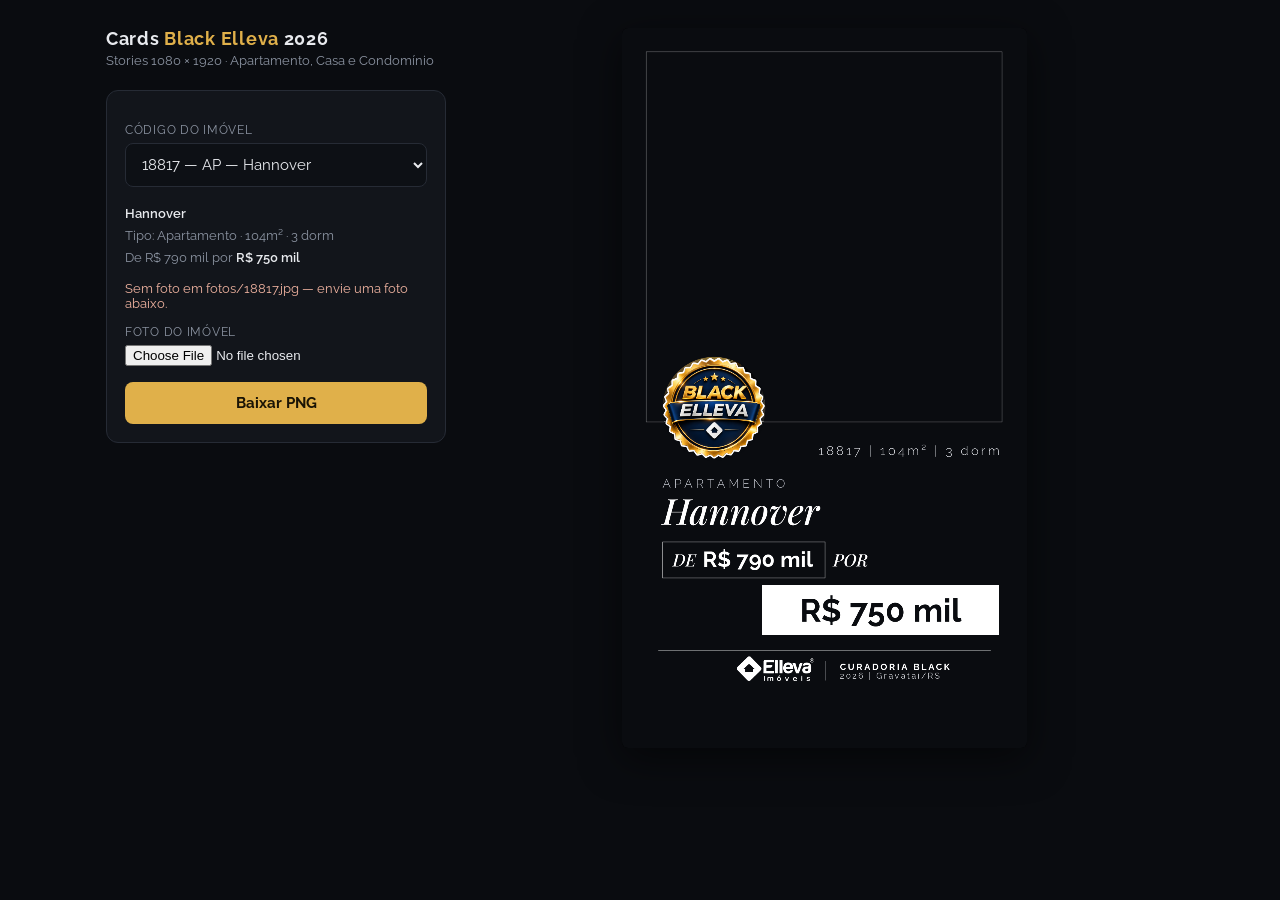
==== index.html @ 6fc44606 "Gerador de cards Black Elleva 2026 (stories 1080x1920) Co-Authored-By: Claude Sonnet 5.5 <noreply@an" ====
<!doctype html>
<html lang="pt-BR">
<head>
<meta charset="utf-8">
<meta name="viewport" content="width=device-width,initial-scale=1">
<meta name="robots" content="noindex,nofollow">
<title>Gerador de Cards Black Elleva</title>
<link rel="stylesheet" href="fonts.css">
<style>
  :root{--bg:#0a0c10;--panel:#12151b;--line:#262b35;--tx:#e8eaee;--mut:#8b93a1;--gold:#e0b04a}
  *{box-sizing:border-box}
  body{margin:0;background:var(--bg);color:var(--tx);font-family:'Raleway',system-ui,sans-serif}
  .wrap{display:grid;grid-template-columns:340px 1fr;gap:28px;max-width:1100px;margin:0 auto;padding:28px 16px}
  h1{font-size:18px;margin:0 0 4px;letter-spacing:.04em}
  h1 span{color:var(--gold)}
  .sub{color:var(--mut);font-size:13px;margin:0 0 22px}
  .panel{background:var(--panel);border:1px solid var(--line);border-radius:12px;padding:18px}
  label{display:block;font-size:12px;color:var(--mut);margin:14px 0 6px;letter-spacing:.06em;text-transform:uppercase}
  select,input[type=text]{width:100%;padding:11px 12px;border-radius:8px;border:1px solid var(--line);background:#0d1015;color:var(--tx);font:inherit;font-size:15px}
  button{margin-top:16px;width:100%;padding:12px;border-radius:8px;border:0;background:var(--gold);color:#1a1405;font:inherit;font-weight:700;font-size:15px;cursor:pointer}
  button.sec{background:transparent;color:var(--tx);border:1px solid var(--line);font-weight:600}
  button:disabled{opacity:.4;cursor:not-allowed}
  .info{margin-top:16px;font-size:13px;line-height:1.7;color:var(--mut)}
  .info b{color:var(--tx);font-weight:600}
  .msg{margin-top:12px;font-size:13px;color:#f0b3a0}
  .stage{display:flex;justify-content:center;align-items:flex-start}
  canvas{width:100%;max-width:405px;height:auto;aspect-ratio:1080/1920;border-radius:6px;box-shadow:0 10px 40px #0008;background:#000}
  @media(max-width:820px){.wrap{grid-template-columns:1fr}}
</style>
</head>
<body>
<div class="wrap">
  <div>
    <h1>Cards <span>Black Elleva</span> 2026</h1>
    <p class="sub">Stories 1080 × 1920 · Apartamento, Casa e Condomínio</p>
    <div class="panel">
      <label for="cod">Código do imóvel</label>
      <select id="cod"></select>
      <div class="info" id="info"></div>
      <div class="msg" id="msg"></div>
      <label for="foto">Foto do imóvel</label>
      <input type="file" id="foto" accept="image/*">
      <button id="dl">Baixar PNG</button>
    </div>
  </div>
  <div class="stage"><canvas id="cv" width="1080" height="1920"></canvas></div>
</div>
<script src="data.js"></script>
<script src="app.js"></script>
</body>
</html>
---- fonts.css ----
@font-face{font-family:'Playfair Display';font-style:italic;font-weight:500;font-display:block;src:url(fonts/PlayfairDisplay-italic-500-latin-ext.woff2) format('woff2');unicode-range:U+0100-02BA, U+02BD-02C5, U+02C7-02CC, U+02CE-02D7, U+02DD-02FF, U+0304, U+0308, U+0329, U+1D00-1DBF, U+1E00-1E9F, U+1EF2-1EFF, U+2020, U+20A0-20AB, U+20AD-20C4, U+2113, U+2C60-2C7F, U+A720-A7FF;}
@font-face{font-family:'Playfair Display';font-style:italic;font-weight:500;font-display:block;src:url(fonts/PlayfairDisplay-italic-500-latin.woff2) format('woff2');unicode-range:U+0000-00FF, U+0131, U+0152-0153, U+02BB-02BC, U+02C6, U+02DA, U+02DC, U+0304, U+0308, U+0329, U+2000-206F, U+20AC, U+2122, U+2191, U+2193, U+2212, U+2215, U+FEFF, U+FFFD;}
@font-face{font-family:'Playfair Display';font-style:italic;font-weight:600;font-display:block;src:url(fonts/PlayfairDisplay-italic-600-latin-ext.woff2) format('woff2');unicode-range:U+0100-02BA, U+02BD-02C5, U+02C7-02CC, U+02CE-02D7, U+02DD-02FF, U+0304, U+0308, U+0329, U+1D00-1DBF, U+1E00-1E9F, U+1EF2-1EFF, U+2020, U+20A0-20AB, U+20AD-20C4, U+2113, U+2C60-2C7F, U+A720-A7FF;}
@font-face{font-family:'Playfair Display';font-style:italic;font-weight:600;font-display:block;src:url(fonts/PlayfairDisplay-italic-600-latin.woff2) format('woff2');unicode-range:U+0000-00FF, U+0131, U+0152-0153, U+02BB-02BC, U+02C6, U+02DA, U+02DC, U+0304, U+0308, U+0329, U+2000-206F, U+20AC, U+2122, U+2191, U+2193, U+2212, U+2215, U+FEFF, U+FFFD;}
@font-face{font-family:'Raleway';font-style:normal;font-weight:300;font-display:block;src:url(fonts/Raleway-normal-300-latin-ext.woff2) format('woff2');unicode-range:U+0100-02BA, U+02BD-02C5, U+02C7-02CC, U+02CE-02D7, U+02DD-02FF, U+0304, U+0308, U+0329, U+1D00-1DBF, U+1E00-1E9F, U+1EF2-1EFF, U+2020, U+20A0-20AB, U+20AD-20C4, U+2113, U+2C60-2C7F, U+A720-A7FF;}
@font-face{font-family:'Raleway';font-style:normal;font-weight:300;font-display:block;src:url(fonts/Raleway-normal-300-latin.woff2) format('woff2');unicode-range:U+0000-00FF, U+0131, U+0152-0153, U+02BB-02BC, U+02C6, U+02DA, U+02DC, U+0304, U+0308, U+0329, U+2000-206F, U+20AC, U+2122, U+2191, U+2193, U+2212, U+2215, U+FEFF, U+FFFD;}
@font-face{font-family:'Raleway';font-style:normal;font-weight:400;font-display:block;src:url(fonts/Raleway-normal-400-latin-ext.woff2) format('woff2');unicode-range:U+0100-02BA, U+02BD-02C5, U+02C7-02CC, U+02CE-02D7, U+02DD-02FF, U+0304, U+0308, U+0329, U+1D00-1DBF, U+1E00-1E9F, U+1EF2-1EFF, U+2020, U+20A0-20AB, U+20AD-20C4, U+2113, U+2C60-2C7F, U+A720-A7FF;}
@font-face{font-family:'Raleway';font-style:normal;font-weight:400;font-display:block;src:url(fonts/Raleway-normal-400-latin.woff2) format('woff2');unicode-range:U+0000-00FF, U+0131, U+0152-0153, U+02BB-02BC, U+02C6, U+02DA, U+02DC, U+0304, U+0308, U+0329, U+2000-206F, U+20AC, U+2122, U+2191, U+2193, U+2212, U+2215, U+FEFF, U+FFFD;}
@font-face{font-family:'Raleway';font-style:normal;font-weight:600;font-display:block;src:url(fonts/Raleway-normal-600-latin-ext.woff2) format('woff2');unicode-range:U+0100-02BA, U+02BD-02C5, U+02C7-02CC, U+02CE-02D7, U+02DD-02FF, U+0304, U+0308, U+0329, U+1D00-1DBF, U+1E00-1E9F, U+1EF2-1EFF, U+2020, U+20A0-20AB, U+20AD-20C4, U+2113, U+2C60-2C7F, U+A720-A7FF;}
@font-face{font-family:'Raleway';font-style:normal;font-weight:600;font-display:block;src:url(fonts/Raleway-normal-600-latin.woff2) format('woff2');unicode-range:U+0000-00FF, U+0131, U+0152-0153, U+02BB-02BC, U+02C6, U+02DA, U+02DC, U+0304, U+0308, U+0329, U+2000-206F, U+20AC, U+2122, U+2191, U+2193, U+2212, U+2215, U+FEFF, U+FFFD;}
@font-face{font-family:'Raleway';font-style:normal;font-weight:700;font-display:block;src:url(fonts/Raleway-normal-700-latin-ext.woff2) format('woff2');unicode-range:U+0100-02BA, U+02BD-02C5, U+02C7-02CC, U+02CE-02D7, U+02DD-02FF, U+0304, U+0308, U+0329, U+1D00-1DBF, U+1E00-1E9F, U+1EF2-1EFF, U+2020, U+20A0-20AB, U+20AD-20C4, U+2113, U+2C60-2C7F, U+A720-A7FF;}
@font-face{font-family:'Raleway';font-style:normal;font-weight:700;font-display:block;src:url(fonts/Raleway-normal-700-latin.woff2) format('woff2');unicode-range:U+0000-00FF, U+0131, U+0152-0153, U+02BB-02BC, U+02C6, U+02DA, U+02DC, U+0304, U+0308, U+0329, U+2000-206F, U+20AC, U+2122, U+2191, U+2193, U+2212, U+2215, U+FEFF, U+FFFD;}
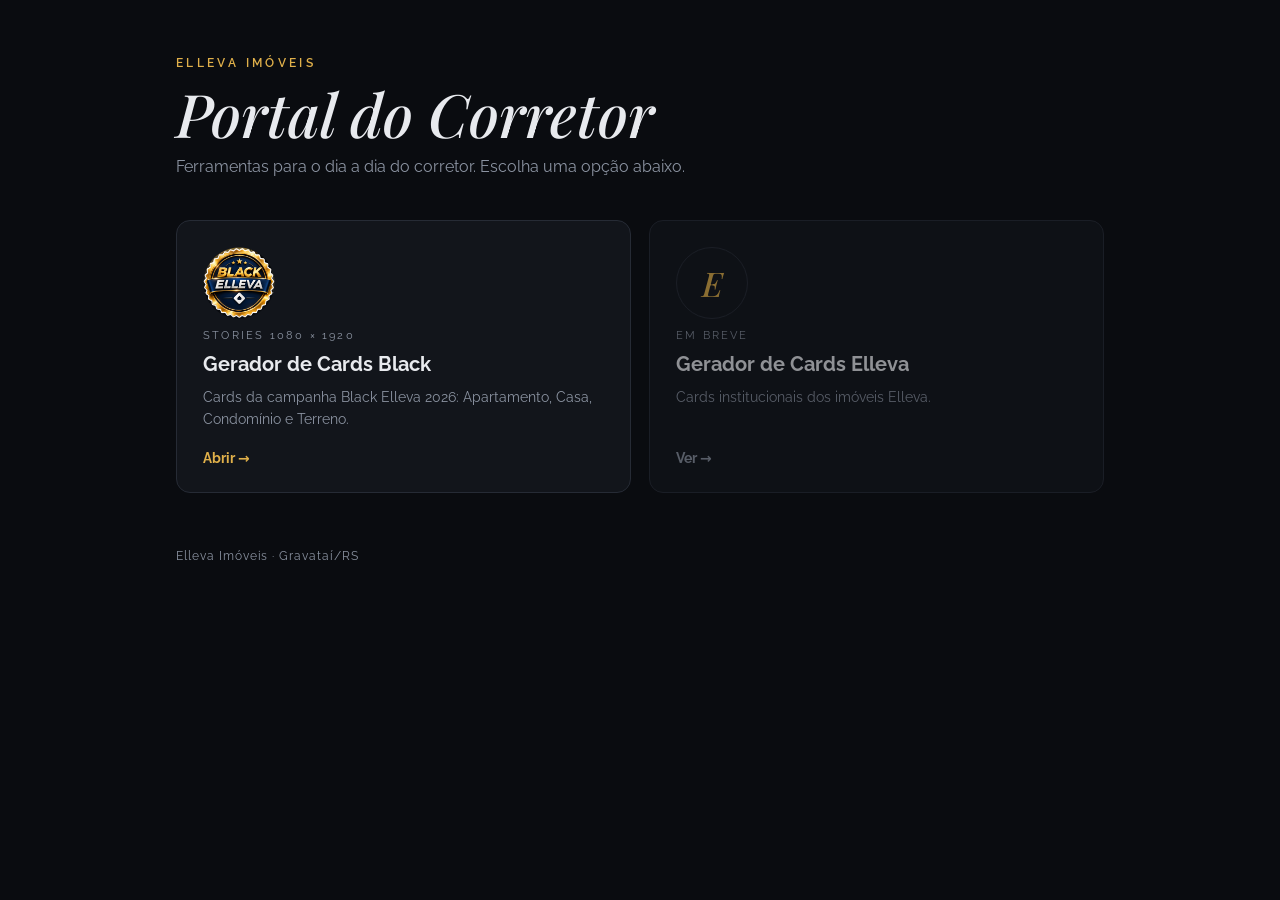
==== commit 23677eb7: "Portal do Corretor Elleva como pagina principal; Gerador de Cards Black como subpagina Co-Authored-B" ====
--- a/index.html
+++ b/index.html
@@ -4,48 +4,52 @@
 <meta charset="utf-8">
 <meta name="viewport" content="width=device-width,initial-scale=1">
 <meta name="robots" content="noindex,nofollow">
-<title>Gerador de Cards Black Elleva</title>
-<link rel="stylesheet" href="fonts.css">
+<title>Portal do Corretor Elleva</title>
+<link rel="stylesheet" href="gerador-cards-black/fonts.css">
 <style>
   :root{--bg:#0a0c10;--panel:#12151b;--line:#262b35;--tx:#e8eaee;--mut:#8b93a1;--gold:#e0b04a}
   *{box-sizing:border-box}
-  body{margin:0;background:var(--bg);color:var(--tx);font-family:'Raleway',system-ui,sans-serif}
-  .wrap{display:grid;grid-template-columns:340px 1fr;gap:28px;max-width:1100px;margin:0 auto;padding:28px 16px}
-  h1{font-size:18px;margin:0 0 4px;letter-spacing:.04em}
-  h1 span{color:var(--gold)}
-  .sub{color:var(--mut);font-size:13px;margin:0 0 22px}
-  .panel{background:var(--panel);border:1px solid var(--line);border-radius:12px;padding:18px}
-  label{display:block;font-size:12px;color:var(--mut);margin:14px 0 6px;letter-spacing:.06em;text-transform:uppercase}
-  select,input[type=text]{width:100%;padding:11px 12px;border-radius:8px;border:1px solid var(--line);background:#0d1015;color:var(--tx);font:inherit;font-size:15px}
-  button{margin-top:16px;width:100%;padding:12px;border-radius:8px;border:0;background:var(--gold);color:#1a1405;font:inherit;font-weight:700;font-size:15px;cursor:pointer}
-  button.sec{background:transparent;color:var(--tx);border:1px solid var(--line);font-weight:600}
-  button:disabled{opacity:.4;cursor:not-allowed}
-  .info{margin-top:16px;font-size:13px;line-height:1.7;color:var(--mut)}
-  .info b{color:var(--tx);font-weight:600}
-  .msg{margin-top:12px;font-size:13px;color:#f0b3a0}
-  .stage{display:flex;justify-content:center;align-items:flex-start}
-  canvas{width:100%;max-width:405px;height:auto;aspect-ratio:1080/1920;border-radius:6px;box-shadow:0 10px 40px #0008;background:#000}
-  @media(max-width:820px){.wrap{grid-template-columns:1fr}}
+  body{margin:0;background:var(--bg);color:var(--tx);font-family:'Raleway',system-ui,sans-serif;min-height:100vh}
+  .wrap{max-width:960px;margin:0 auto;padding:56px 16px 48px}
+  .eyebrow{font-size:12px;letter-spacing:.28em;text-transform:uppercase;color:var(--gold);font-weight:600}
+  h1{font-family:'Playfair Display',serif;font-style:italic;font-weight:500;font-size:clamp(36px,7vw,60px);margin:10px 0 8px;line-height:1.1}
+  .sub{color:var(--mut);font-size:16px;margin:0 0 40px;max-width:560px;line-height:1.6}
+  .grid{display:grid;grid-template-columns:repeat(auto-fit,minmax(280px,1fr));gap:18px}
+  a.card{display:flex;flex-direction:column;gap:10px;background:var(--panel);border:1px solid var(--line);border-radius:14px;padding:26px;color:inherit;text-decoration:none;transition:border-color .15s,transform .15s}
+  a.card:hover,a.card:focus-visible{border-color:var(--gold);transform:translateY(-2px);outline:none}
+  a.card img{width:72px;height:72px;object-fit:contain}
+  .tag{font-size:11px;letter-spacing:.2em;text-transform:uppercase;color:var(--mut)}
+  .card h2{margin:0;font-size:20px;font-weight:700}
+  .card p{margin:0;color:var(--mut);font-size:14px;line-height:1.6}
+  .go{margin-top:auto;padding-top:10px;color:var(--gold);font-weight:700;font-size:14px}
+  .soon{opacity:.6}
+  .soon .go{color:var(--mut)}
+  .ico{width:72px;height:72px;border-radius:50%;border:1px solid var(--line);display:flex;align-items:center;justify-content:center;font-family:'Playfair Display',serif;font-style:italic;font-size:34px;color:var(--gold)}
+  footer{margin-top:56px;color:var(--mut);font-size:12px;letter-spacing:.08em}
 </style>
 </head>
 <body>
 <div class="wrap">
-  <div>
-    <h1>Cards <span>Black Elleva</span> 2026</h1>
-    <p class="sub">Stories 1080 × 1920 · Apartamento, Casa e Condomínio</p>
-    <div class="panel">
-      <label for="cod">Código do imóvel</label>
-      <select id="cod"></select>
-      <div class="info" id="info"></div>
-      <div class="msg" id="msg"></div>
-      <label for="foto">Foto do imóvel</label>
-      <input type="file" id="foto" accept="image/*">
-      <button id="dl">Baixar PNG</button>
-    </div>
+  <div class="eyebrow">Elleva Imóveis</div>
+  <h1>Portal do Corretor</h1>
+  <p class="sub">Ferramentas para o dia a dia do corretor. Escolha uma opção abaixo.</p>
+  <div class="grid">
+    <a class="card" href="gerador-cards-black/">
+      <img src="gerador-cards-black/assets/selo-black-elleva.png" alt="">
+      <span class="tag">Stories 1080 × 1920</span>
+      <h2>Gerador de Cards Black</h2>
+      <p>Cards da campanha Black Elleva 2026: Apartamento, Casa, Condomínio e Terreno.</p>
+      <span class="go">Abrir →</span>
+    </a>
+    <a class="card soon" href="gerador-cards-elleva/">
+      <div class="ico">E</div>
+      <span class="tag">Em breve</span>
+      <h2>Gerador de Cards Elleva</h2>
+      <p>Cards institucionais dos imóveis Elleva.</p>
+      <span class="go">Ver →</span>
+    </a>
   </div>
-  <div class="stage"><canvas id="cv" width="1080" height="1920"></canvas></div>
+  <footer>Elleva Imóveis · Gravataí/RS</footer>
 </div>
-<script src="data.js"></script>
-<script src="app.js"></script>
 </body>
 </html>
--- a/gerador-cards-black/fonts.css
+++ b/gerador-cards-black/fonts.css
@@ -0,0 +1,12 @@
+@font-face{font-family:'Playfair Display';font-style:italic;font-weight:500;font-display:block;src:url(fonts/PlayfairDisplay-italic-500-latin-ext.woff2) format('woff2');unicode-range:U+0100-02BA, U+02BD-02C5, U+02C7-02CC, U+02CE-02D7, U+02DD-02FF, U+0304, U+0308, U+0329, U+1D00-1DBF, U+1E00-1E9F, U+1EF2-1EFF, U+2020, U+20A0-20AB, U+20AD-20C4, U+2113, U+2C60-2C7F, U+A720-A7FF;}
+@font-face{font-family:'Playfair Display';font-style:italic;font-weight:500;font-display:block;src:url(fonts/PlayfairDisplay-italic-500-latin.woff2) format('woff2');unicode-range:U+0000-00FF, U+0131, U+0152-0153, U+02BB-02BC, U+02C6, U+02DA, U+02DC, U+0304, U+0308, U+0329, U+2000-206F, U+20AC, U+2122, U+2191, U+2193, U+2212, U+2215, U+FEFF, U+FFFD;}
+@font-face{font-family:'Playfair Display';font-style:italic;font-weight:600;font-display:block;src:url(fonts/PlayfairDisplay-italic-600-latin-ext.woff2) format('woff2');unicode-range:U+0100-02BA, U+02BD-02C5, U+02C7-02CC, U+02CE-02D7, U+02DD-02FF, U+0304, U+0308, U+0329, U+1D00-1DBF, U+1E00-1E9F, U+1EF2-1EFF, U+2020, U+20A0-20AB, U+20AD-20C4, U+2113, U+2C60-2C7F, U+A720-A7FF;}
+@font-face{font-family:'Playfair Display';font-style:italic;font-weight:600;font-display:block;src:url(fonts/PlayfairDisplay-italic-600-latin.woff2) format('woff2');unicode-range:U+0000-00FF, U+0131, U+0152-0153, U+02BB-02BC, U+02C6, U+02DA, U+02DC, U+0304, U+0308, U+0329, U+2000-206F, U+20AC, U+2122, U+2191, U+2193, U+2212, U+2215, U+FEFF, U+FFFD;}
+@font-face{font-family:'Raleway';font-style:normal;font-weight:300;font-display:block;src:url(fonts/Raleway-normal-300-latin-ext.woff2) format('woff2');unicode-range:U+0100-02BA, U+02BD-02C5, U+02C7-02CC, U+02CE-02D7, U+02DD-02FF, U+0304, U+0308, U+0329, U+1D00-1DBF, U+1E00-1E9F, U+1EF2-1EFF, U+2020, U+20A0-20AB, U+20AD-20C4, U+2113, U+2C60-2C7F, U+A720-A7FF;}
+@font-face{font-family:'Raleway';font-style:normal;font-weight:300;font-display:block;src:url(fonts/Raleway-normal-300-latin.woff2) format('woff2');unicode-range:U+0000-00FF, U+0131, U+0152-0153, U+02BB-02BC, U+02C6, U+02DA, U+02DC, U+0304, U+0308, U+0329, U+2000-206F, U+20AC, U+2122, U+2191, U+2193, U+2212, U+2215, U+FEFF, U+FFFD;}
+@font-face{font-family:'Raleway';font-style:normal;font-weight:400;font-display:block;src:url(fonts/Raleway-normal-400-latin-ext.woff2) format('woff2');unicode-range:U+0100-02BA, U+02BD-02C5, U+02C7-02CC, U+02CE-02D7, U+02DD-02FF, U+0304, U+0308, U+0329, U+1D00-1DBF, U+1E00-1E9F, U+1EF2-1EFF, U+2020, U+20A0-20AB, U+20AD-20C4, U+2113, U+2C60-2C7F, U+A720-A7FF;}
+@font-face{font-family:'Raleway';font-style:normal;font-weight:400;font-display:block;src:url(fonts/Raleway-normal-400-latin.woff2) format('woff2');unicode-range:U+0000-00FF, U+0131, U+0152-0153, U+02BB-02BC, U+02C6, U+02DA, U+02DC, U+0304, U+0308, U+0329, U+2000-206F, U+20AC, U+2122, U+2191, U+2193, U+2212, U+2215, U+FEFF, U+FFFD;}
+@font-face{font-family:'Raleway';font-style:normal;font-weight:600;font-display:block;src:url(fonts/Raleway-normal-600-latin-ext.woff2) format('woff2');unicode-range:U+0100-02BA, U+02BD-02C5, U+02C7-02CC, U+02CE-02D7, U+02DD-02FF, U+0304, U+0308, U+0329, U+1D00-1DBF, U+1E00-1E9F, U+1EF2-1EFF, U+2020, U+20A0-20AB, U+20AD-20C4, U+2113, U+2C60-2C7F, U+A720-A7FF;}
+@font-face{font-family:'Raleway';font-style:normal;font-weight:600;font-display:block;src:url(fonts/Raleway-normal-600-latin.woff2) format('woff2');unicode-range:U+0000-00FF, U+0131, U+0152-0153, U+02BB-02BC, U+02C6, U+02DA, U+02DC, U+0304, U+0308, U+0329, U+2000-206F, U+20AC, U+2122, U+2191, U+2193, U+2212, U+2215, U+FEFF, U+FFFD;}
+@font-face{font-family:'Raleway';font-style:normal;font-weight:700;font-display:block;src:url(fonts/Raleway-normal-700-latin-ext.woff2) format('woff2');unicode-range:U+0100-02BA, U+02BD-02C5, U+02C7-02CC, U+02CE-02D7, U+02DD-02FF, U+0304, U+0308, U+0329, U+1D00-1DBF, U+1E00-1E9F, U+1EF2-1EFF, U+2020, U+20A0-20AB, U+20AD-20C4, U+2113, U+2C60-2C7F, U+A720-A7FF;}
+@font-face{font-family:'Raleway';font-style:normal;font-weight:700;font-display:block;src:url(fonts/Raleway-normal-700-latin.woff2) format('woff2');unicode-range:U+0000-00FF, U+0131, U+0152-0153, U+02BB-02BC, U+02C6, U+02DA, U+02DC, U+0304, U+0308, U+0329, U+2000-206F, U+20AC, U+2122, U+2191, U+2193, U+2212, U+2215, U+FEFF, U+FFFD;}
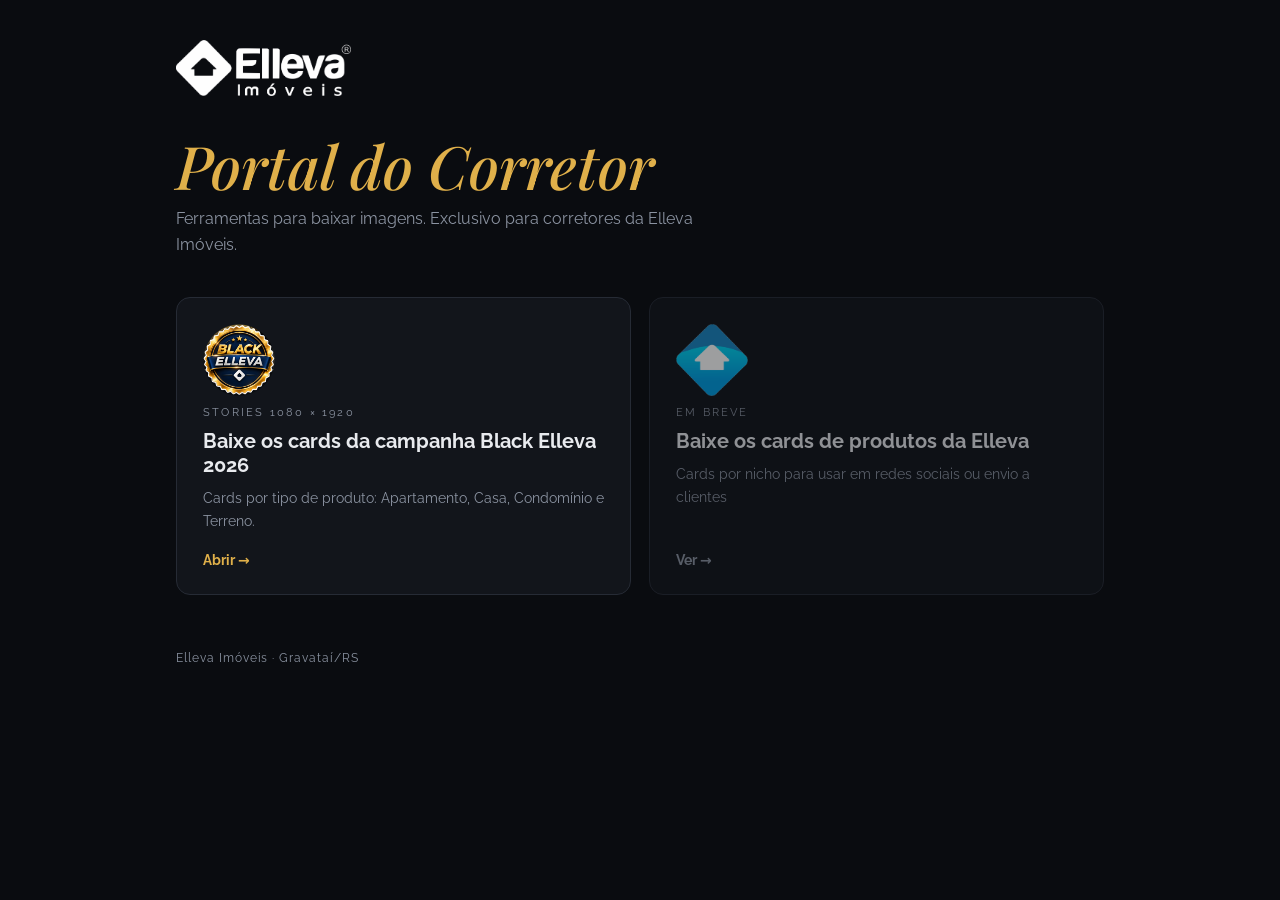
==== commit 03410ad7: "Portal: logo branco, textos dos cartoes e icone Elleva Co-Authored-By: Claude Sonnet 5.5 <noreply@an" ====
--- a/index.html
+++ b/index.html
@@ -10,9 +10,10 @@
   :root{--bg:#0a0c10;--panel:#12151b;--line:#262b35;--tx:#e8eaee;--mut:#8b93a1;--gold:#e0b04a}
   *{box-sizing:border-box}
   body{margin:0;background:var(--bg);color:var(--tx);font-family:'Raleway',system-ui,sans-serif;min-height:100vh}
-  .wrap{max-width:960px;margin:0 auto;padding:56px 16px 48px}
+  .logo{display:block;height:56px;width:auto;margin:0 0 36px}
+  .wrap{max-width:960px;margin:0 auto;padding:40px 16px 48px}
   .eyebrow{font-size:12px;letter-spacing:.28em;text-transform:uppercase;color:var(--gold);font-weight:600}
-  h1{font-family:'Playfair Display',serif;font-style:italic;font-weight:500;font-size:clamp(36px,7vw,60px);margin:10px 0 8px;line-height:1.1}
+  h1{color:var(--gold);font-family:'Playfair Display',serif;font-style:italic;font-weight:500;font-size:clamp(36px,7vw,60px);margin:10px 0 8px;line-height:1.1}
   .sub{color:var(--mut);font-size:16px;margin:0 0 40px;max-width:560px;line-height:1.6}
   .grid{display:grid;grid-template-columns:repeat(auto-fit,minmax(280px,1fr));gap:18px}
   a.card{display:flex;flex-direction:column;gap:10px;background:var(--panel);border:1px solid var(--line);border-radius:14px;padding:26px;color:inherit;text-decoration:none;transition:border-color .15s,transform .15s}
@@ -30,22 +31,22 @@
 </head>
 <body>
 <div class="wrap">
-  <div class="eyebrow">Elleva Imóveis</div>
+  <img class="logo" src="assets/logo-elleva-branco.png" alt="Elleva Imóveis">
   <h1>Portal do Corretor</h1>
-  <p class="sub">Ferramentas para o dia a dia do corretor. Escolha uma opção abaixo.</p>
+  <p class="sub">Ferramentas para baixar imagens. Exclusivo para corretores da Elleva Imóveis.</p>
   <div class="grid">
     <a class="card" href="gerador-cards-black/">
       <img src="gerador-cards-black/assets/selo-black-elleva.png" alt="">
       <span class="tag">Stories 1080 × 1920</span>
-      <h2>Gerador de Cards Black</h2>
-      <p>Cards da campanha Black Elleva 2026: Apartamento, Casa, Condomínio e Terreno.</p>
+      <h2>Baixe os cards da campanha Black Elleva 2026</h2>
+      <p>Cards por tipo de produto: Apartamento, Casa, Condomínio e Terreno.</p>
       <span class="go">Abrir →</span>
     </a>
     <a class="card soon" href="gerador-cards-elleva/">
-      <div class="ico">E</div>
+      <img src="assets/icone-elleva.png" alt="">
       <span class="tag">Em breve</span>
-      <h2>Gerador de Cards Elleva</h2>
-      <p>Cards institucionais dos imóveis Elleva.</p>
+      <h2>Baixe os cards de produtos da Elleva</h2>
+      <p>Cards por nicho para usar em redes sociais ou envio a clientes</p>
       <span class="go">Ver →</span>
     </a>
   </div>
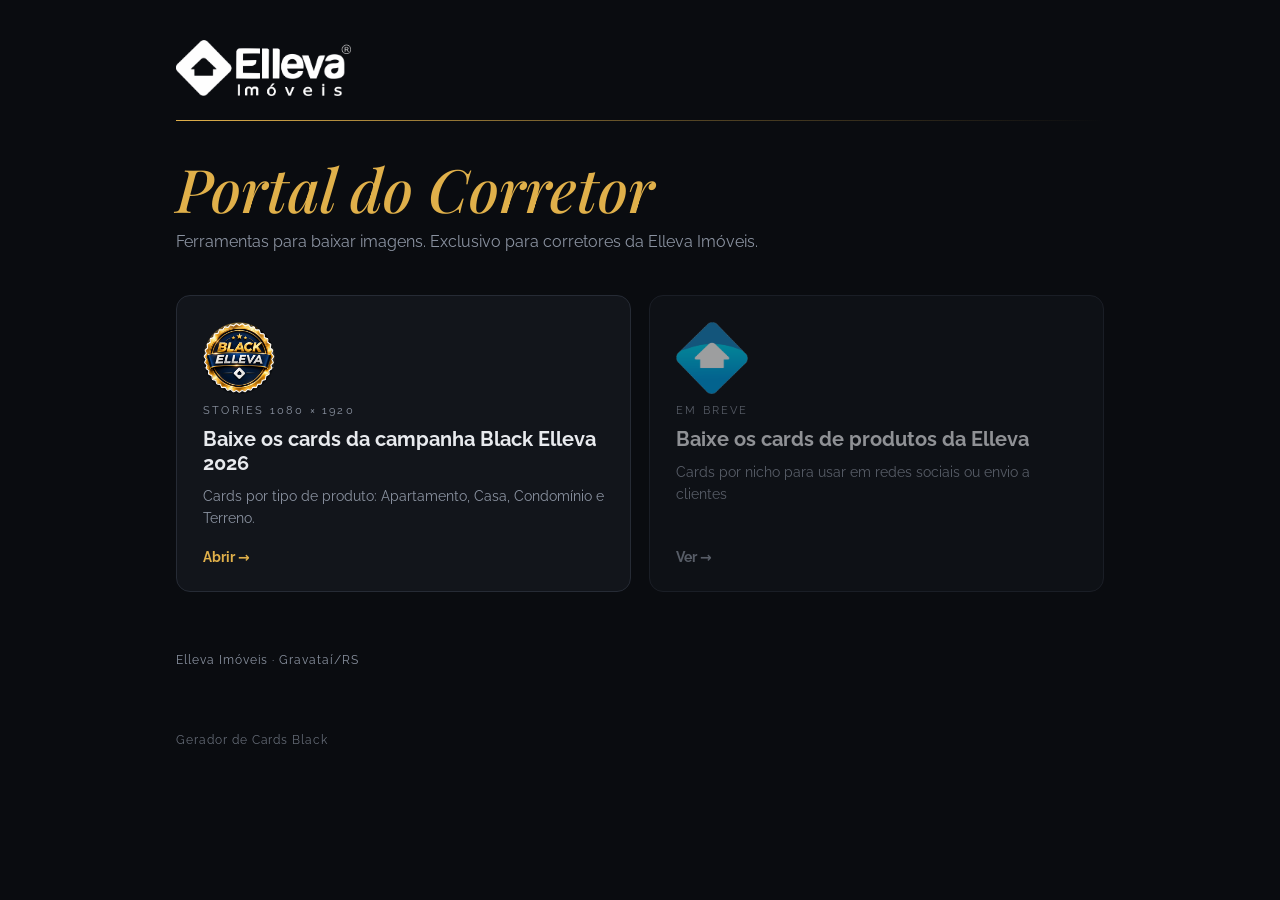
==== commit a42a3d82: "Home: link discreto para o gerador, linha dourada sob o logo, frase em uma linha Co-Authored-By: Cla" ====
--- a/index.html
+++ b/index.html
@@ -10,11 +10,14 @@
   :root{--bg:#0a0c10;--panel:#12151b;--line:#262b35;--tx:#e8eaee;--mut:#8b93a1;--gold:#e0b04a}
   *{box-sizing:border-box}
   body{margin:0;background:var(--bg);color:var(--tx);font-family:'Raleway',system-ui,sans-serif;min-height:100vh}
-  .logo{display:block;height:56px;width:auto;margin:0 0 36px}
+  .logo{display:block;height:56px;width:auto;margin:0 0 24px}
+  .rule{display:flex;align-items:center;gap:12px;margin:0 0 34px}
+  .rule i{width:8px;height:8px;background:var(--gold);transform:rotate(45deg);flex:none}
+  .rule b{flex:1;height:1px;background:linear-gradient(90deg,var(--gold),rgba(224,176,74,.35) 55%,rgba(224,176,74,0))}
   .wrap{max-width:960px;margin:0 auto;padding:40px 16px 48px}
   .eyebrow{font-size:12px;letter-spacing:.28em;text-transform:uppercase;color:var(--gold);font-weight:600}
   h1{color:var(--gold);font-family:'Playfair Display',serif;font-style:italic;font-weight:500;font-size:clamp(36px,7vw,60px);margin:10px 0 8px;line-height:1.1}
-  .sub{color:var(--mut);font-size:16px;margin:0 0 40px;max-width:560px;line-height:1.6}
+  .sub{color:var(--mut);font-size:16px;margin:0 0 40px;line-height:1.6}
   .grid{display:grid;grid-template-columns:repeat(auto-fit,minmax(280px,1fr));gap:18px}
   a.card{display:flex;flex-direction:column;gap:10px;background:var(--panel);border:1px solid var(--line);border-radius:14px;padding:26px;color:inherit;text-decoration:none;transition:border-color .15s,transform .15s}
   a.card:hover,a.card:focus-visible{border-color:var(--gold);transform:translateY(-2px);outline:none}
@@ -26,16 +29,19 @@
   .soon{opacity:.6}
   .soon .go{color:var(--mut)}
   .ico{width:72px;height:72px;border-radius:50%;border:1px solid var(--line);display:flex;align-items:center;justify-content:center;font-family:'Playfair Display',serif;font-style:italic;font-size:34px;color:var(--gold)}
-  footer{margin-top:56px;color:var(--mut);font-size:12px;letter-spacing:.08em}
+  footer{margin-top:56px;color:var(--mut);font-size:12px;letter-spacing:.08em;line-height:2}
+  footer .disc{display:inline-block;margin-top:56px;color:var(--mut);opacity:.7;text-decoration:none}
+  footer .disc:hover{opacity:1;text-decoration:underline}
 </style>
 </head>
 <body>
 <div class="wrap">
   <img class="logo" src="assets/logo-elleva-branco.png" alt="Elleva Imóveis">
+  <div class="rule" aria-hidden="true"><b></b></div>
   <h1>Portal do Corretor</h1>
   <p class="sub">Ferramentas para baixar imagens. Exclusivo para corretores da Elleva Imóveis.</p>
   <div class="grid">
-    <a class="card" href="gerador-cards-black/">
+    <a class="card" href="#" onclick="return false"><!-- destino a definir -->
       <img src="gerador-cards-black/assets/selo-black-elleva.png" alt="">
       <span class="tag">Stories 1080 × 1920</span>
       <h2>Baixe os cards da campanha Black Elleva 2026</h2>
@@ -50,7 +56,7 @@
       <span class="go">Ver →</span>
     </a>
   </div>
-  <footer>Elleva Imóveis · Gravataí/RS</footer>
+  <footer>Elleva Imóveis · Gravataí/RS<br><a class="disc" href="gerador-cards-black/">Gerador de Cards Black</a></footer>
 </div>
 </body>
 </html>
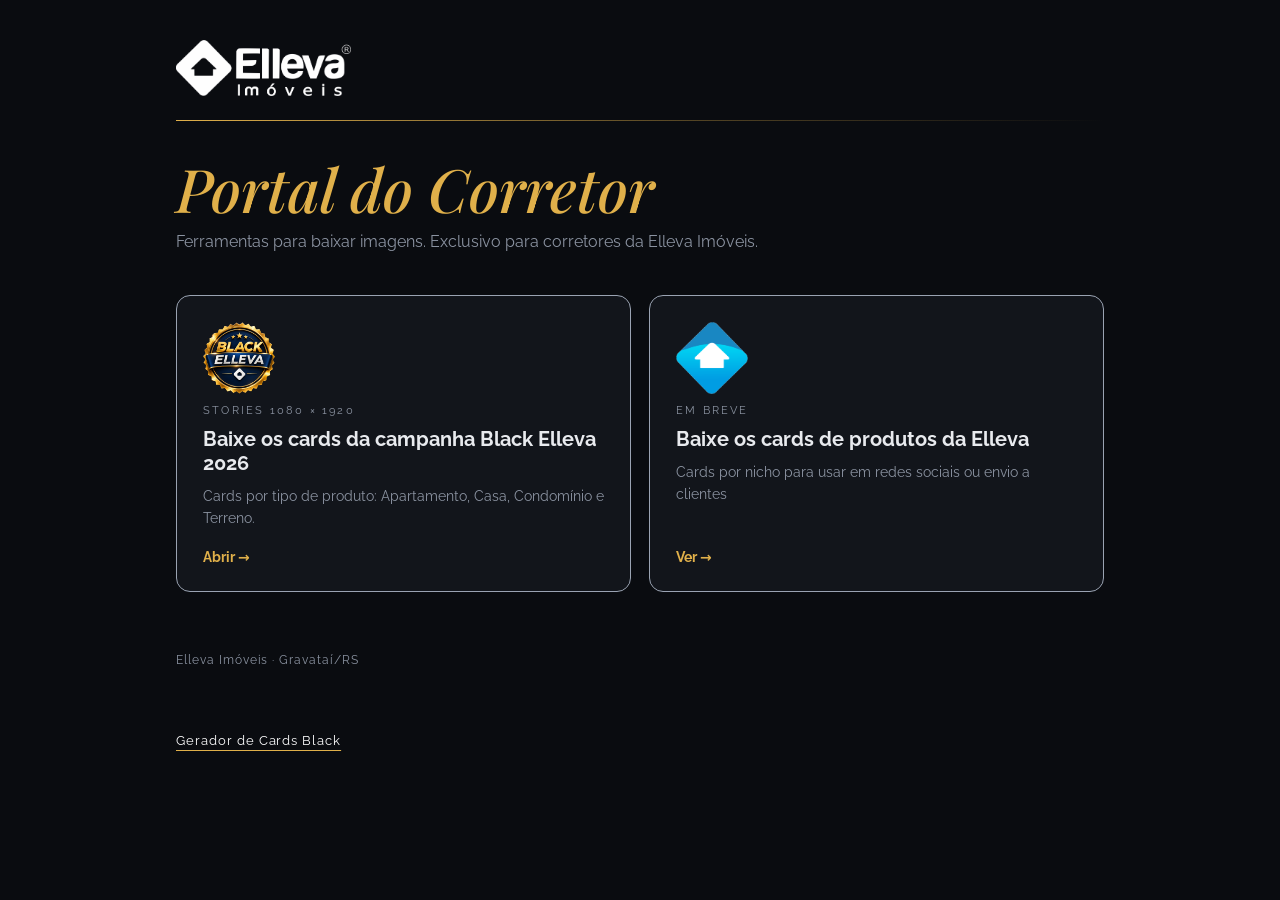
==== commit c92aac35: "Pagina Black Elleva (cards para baixar), home ajustada e selo/fotos novos Co-Authored-By: Claude Son" ====
--- a/index.html
+++ b/index.html
@@ -19,19 +19,17 @@
   h1{color:var(--gold);font-family:'Playfair Display',serif;font-style:italic;font-weight:500;font-size:clamp(36px,7vw,60px);margin:10px 0 8px;line-height:1.1}
   .sub{color:var(--mut);font-size:16px;margin:0 0 40px;line-height:1.6}
   .grid{display:grid;grid-template-columns:repeat(auto-fit,minmax(280px,1fr));gap:18px}
-  a.card{display:flex;flex-direction:column;gap:10px;background:var(--panel);border:1px solid var(--line);border-radius:14px;padding:26px;color:inherit;text-decoration:none;transition:border-color .15s,transform .15s}
+  a.card{display:flex;flex-direction:column;gap:10px;background:var(--panel);border:1px solid #9aa3b2;border-radius:14px;padding:26px;color:inherit;text-decoration:none;transition:border-color .15s,transform .15s}
   a.card:hover,a.card:focus-visible{border-color:var(--gold);transform:translateY(-2px);outline:none}
   a.card img{width:72px;height:72px;object-fit:contain}
   .tag{font-size:11px;letter-spacing:.2em;text-transform:uppercase;color:var(--mut)}
   .card h2{margin:0;font-size:20px;font-weight:700}
   .card p{margin:0;color:var(--mut);font-size:14px;line-height:1.6}
   .go{margin-top:auto;padding-top:10px;color:var(--gold);font-weight:700;font-size:14px}
-  .soon{opacity:.6}
-  .soon .go{color:var(--mut)}
   .ico{width:72px;height:72px;border-radius:50%;border:1px solid var(--line);display:flex;align-items:center;justify-content:center;font-family:'Playfair Display',serif;font-style:italic;font-size:34px;color:var(--gold)}
   footer{margin-top:56px;color:var(--mut);font-size:12px;letter-spacing:.08em;line-height:2}
-  footer .disc{display:inline-block;margin-top:56px;color:var(--mut);opacity:.7;text-decoration:none}
-  footer .disc:hover{opacity:1;text-decoration:underline}
+  footer .disc{display:inline-block;margin-top:56px;color:#fff;font-size:13px;text-decoration:underline;text-decoration-color:var(--gold);text-decoration-thickness:1px;text-underline-offset:5px}
+  footer .disc:hover{color:var(--gold)}
 </style>
 </head>
 <body>
@@ -41,14 +39,14 @@
   <h1>Portal do Corretor</h1>
   <p class="sub">Ferramentas para baixar imagens. Exclusivo para corretores da Elleva Imóveis.</p>
   <div class="grid">
-    <a class="card" href="#" onclick="return false"><!-- destino a definir -->
+    <a class="card" href="black-elleva/">
       <img src="gerador-cards-black/assets/selo-black-elleva.png" alt="">
       <span class="tag">Stories 1080 × 1920</span>
       <h2>Baixe os cards da campanha Black Elleva 2026</h2>
       <p>Cards por tipo de produto: Apartamento, Casa, Condomínio e Terreno.</p>
       <span class="go">Abrir →</span>
     </a>
-    <a class="card soon" href="gerador-cards-elleva/">
+    <a class="card" href="gerador-cards-elleva/">
       <img src="assets/icone-elleva.png" alt="">
       <span class="tag">Em breve</span>
       <h2>Baixe os cards de produtos da Elleva</h2>
